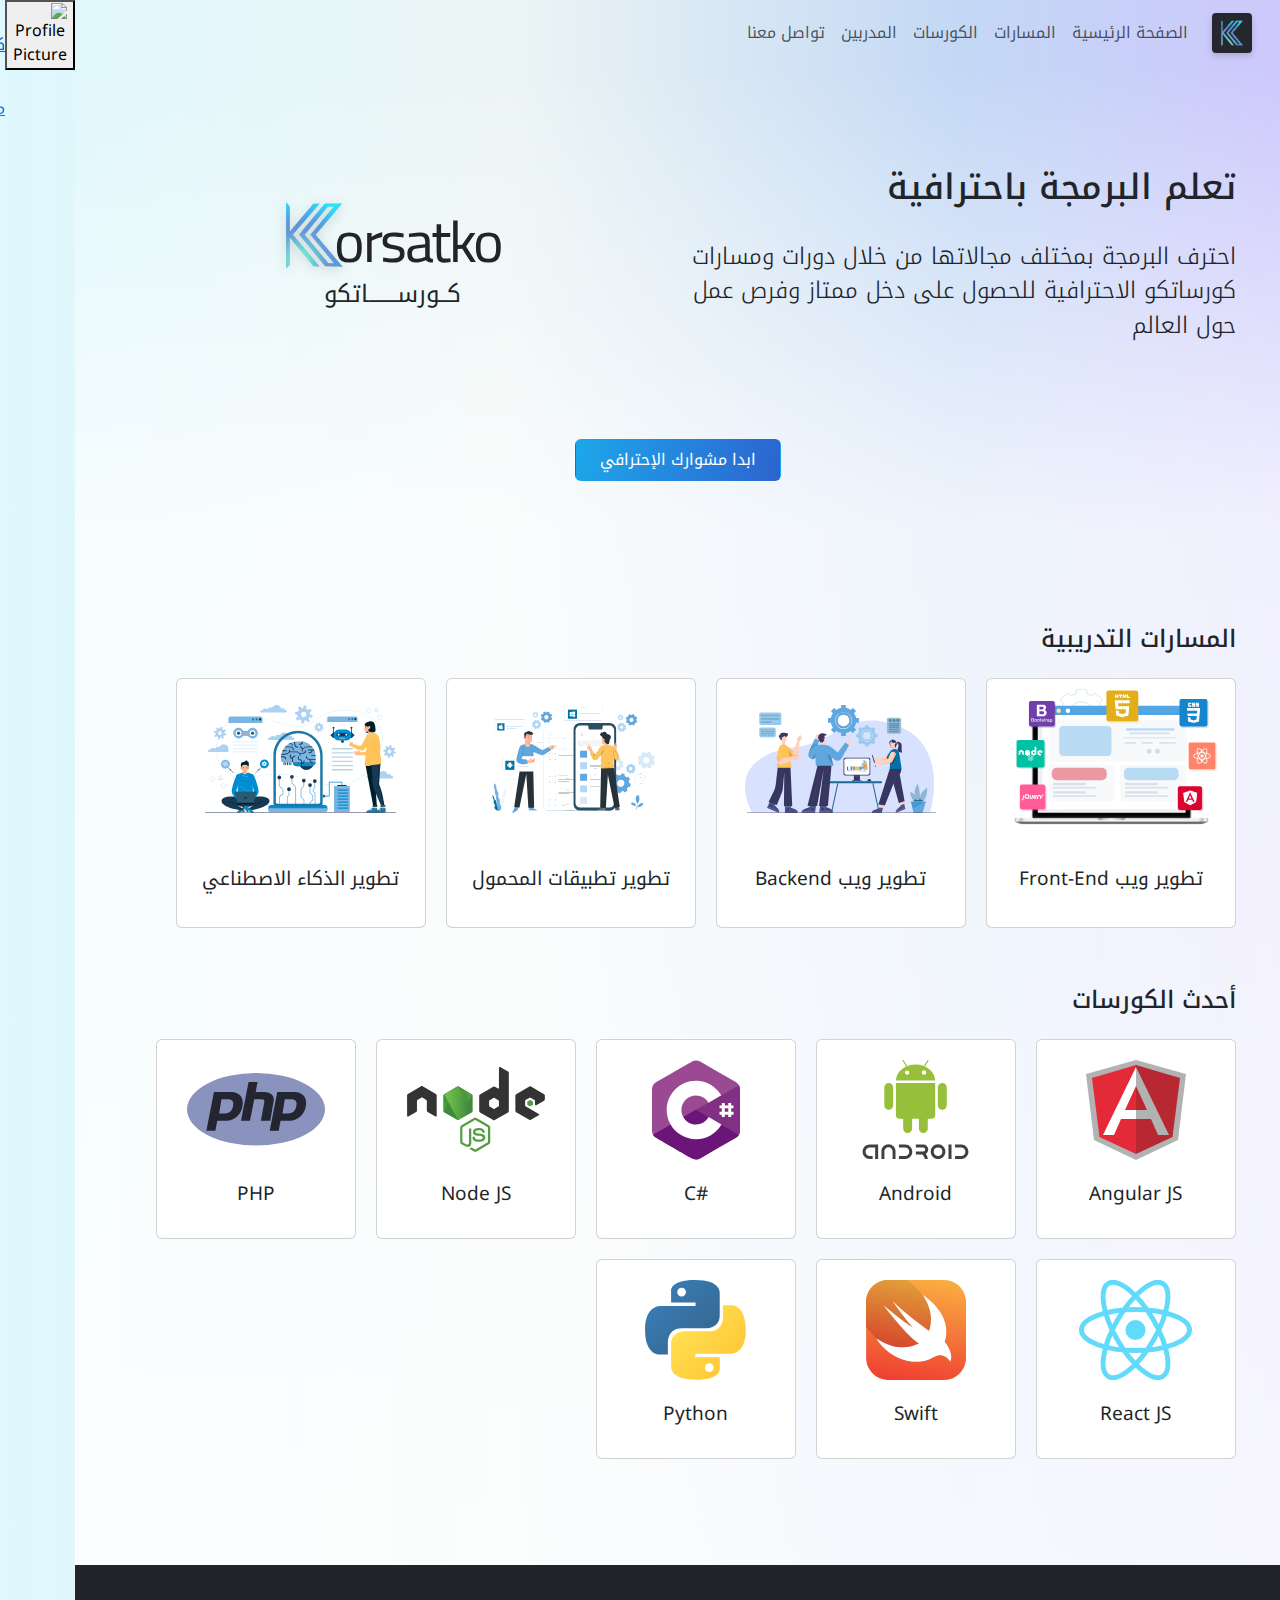
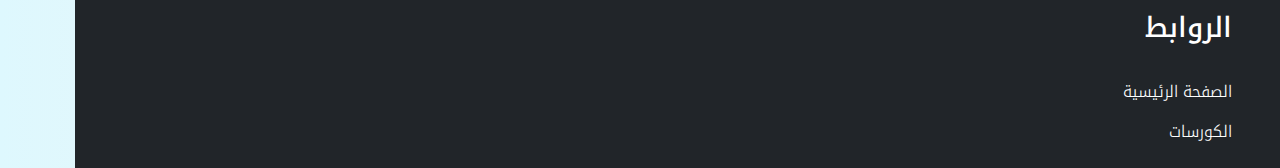
==== logged_in/index.html @ 7b0e7833 "Added logged in sidebar" ====
<!doctype html>
<html lang="ar" dir="rtl">

<head>
    <meta charset="utf-8">
    <meta name="viewport" content="width=device-width, initial-scale=1">

    <!-- Google Fonts -->
    <link rel="preconnect" href="https://fonts.googleapis.com">
    <link rel="preconnect" href="https://fonts.gstatic.com" crossorigin>
    <link
        href="https://fonts.googleapis.com/css2?family=Cairo&family=Noto+Kufi+Arabic:wght@100;200;300;400;500;600;700;800;900&display=swap"
        rel="stylesheet">
    <!-- Bootstrap CSS -->
    <link rel="stylesheet" href="/css/bootstrap.rtl.min.css">
    <!-- FontAwesome -->
    <link rel="stylesheet" href="/plugins/fontawesome6/css/fontawesome.min.css">
    <link rel="stylesheet" href="/plugins/fontawesome6/css/regular.min.css">
    <link rel="stylesheet" href="/plugins/fontawesome6/css/solid.min.css">

    <!-- Website CSS -->
    <link rel="stylesheet" href="/css/style.css">

    <title>Korsatko</title>
</head>

<body>
    <div class="wrapper">
        <div class="sidebar-wrapper">
            <div class="sidebar">
                <div class="profile">
                    <button type="button" data-bs-toggle="dropdown">
                        <img src="/img/profile/1.jpg" alt="Profile Picture">
                    </button>
                    <ul class="dropdown-menu border-0 shadow-sm">
                        <li>
                            <div class="dropdown-header rounded-top">أحمد راضي</div>
                        </li>
                        
                        <li>
                            <a href="#" class="dropdown-item">
                                <i class="fa-solid fa-user"></i>
                                <span>صفحتي الشخصية</span>
                            </a>
                        </li>
                        
                        <li>
                            <a href="#" class="dropdown-item">
                                <i class="fa-solid fa-right-from-bracket"></i>
                                <span>تسجيل الخروج</span>
                            </a>
                        </li>
                    </ul>
                </div>

                <ul class="nav flex-column">
                    <li class="nav-item">
                        <a href="#" class="sidebar-item">
                            <div class="icon">
                                <svg xmlns="http://www.w3.org/2000/svg" xmlns:xlink="http://www.w3.org/1999/xlink"
                                    width="36" height="33.241" viewBox="0 0 36 33.241">
                                    <defs>
                                        <filter id="event_list_FILL1_wght100_GRAD0_opsz24" x="0" y="0" width="36"
                                            height="33.241" filterUnits="userSpaceOnUse">
                                            <feOffset dy="2" input="SourceAlpha" />
                                            <feGaussianBlur stdDeviation="2" result="blur" />
                                            <feFlood flood-opacity="0.078" />
                                            <feComposite operator="in" in2="blur" />
                                            <feComposite in="SourceGraphic" />
                                        </filter>
                                    </defs>
                                    <g transform="matrix(1, 0, 0, 1, 0, 0)"
                                        filter="url(#event_list_FILL1_wght100_GRAD0_opsz24)">
                                        <path id="event_list_FILL1_wght100_GRAD0_opsz24-2"
                                            data-name="event_list_FILL1_wght100_GRAD0_opsz24"
                                            d="M147.862-766.759V-774.9H156v8.138ZM132-770.345v-.966h11.034v.966Zm15.862-9.517V-788H156v8.138ZM132-783.448v-.965h11.034v.965Z"
                                            transform="translate(-126 792)" fill="currentColor" />
                                    </g>
                                </svg>
                            </div>

                            <div class="title">
                                كورساتي
                            </div>
                        </a>
                    </li>

                    <li class="nav-item">
                        <a href="#" class="sidebar-item">
                            <div class="icon">
                                <svg xmlns="http://www.w3.org/2000/svg" xmlns:xlink="http://www.w3.org/1999/xlink"
                                    width="36" height="39.584" viewBox="0 0 36 39.584">
                                    <defs>
                                        <filter id="date_range_FILL1_wght100_GRAD0_opsz24" x="0" y="0" width="36"
                                            height="39.584" filterUnits="userSpaceOnUse">
                                            <feOffset dy="2" input="SourceAlpha" />
                                            <feGaussianBlur stdDeviation="2" result="blur" />
                                            <feFlood flood-opacity="0.078" />
                                            <feComposite operator="in" in2="blur" />
                                            <feComposite in="SourceGraphic" />
                                        </filter>
                                    </defs>
                                    <g transform="matrix(1, 0, 0, 1, 0, 0)"
                                        filter="url(#date_range_FILL1_wght100_GRAD0_opsz24)">
                                        <path id="date_range_FILL1_wght100_GRAD0_opsz24-2"
                                            data-name="date_range_FILL1_wght100_GRAD0_opsz24"
                                            d="M177.766-823.091a1.045,1.045,0,0,1-.76-.331,1.045,1.045,0,0,1-.331-.76,1.045,1.045,0,0,1,.331-.76,1.045,1.045,0,0,1,.76-.331,1.045,1.045,0,0,1,.76.331,1.045,1.045,0,0,1,.331.76,1.045,1.045,0,0,1-.331.76A1.045,1.045,0,0,1,177.766-823.091Zm6.234,0a1.045,1.045,0,0,1-.76-.331,1.045,1.045,0,0,1-.331-.76,1.045,1.045,0,0,1,.331-.76,1.045,1.045,0,0,1,.76-.331,1.045,1.045,0,0,1,.76.331,1.045,1.045,0,0,1,.331.76,1.045,1.045,0,0,1-.331.76A1.045,1.045,0,0,1,184-823.091Zm6.234,0a1.045,1.045,0,0,1-.76-.331,1.045,1.045,0,0,1-.331-.76,1.045,1.045,0,0,1,.331-.76,1.045,1.045,0,0,1,.76-.331,1.045,1.045,0,0,1,.76.331,1.045,1.045,0,0,1,.331.76,1.045,1.045,0,0,1-.331.76A1.045,1.045,0,0,1,190.234-823.091ZM172-812.416v-24h5.455V-840H178.7v3.584h10.753V-840h1.091v3.584H196v24Zm1.091-1.091h21.818v-14.338H173.091Z"
                                            transform="translate(-166 844)" fill="currentColor" />
                                    </g>
                                </svg>
                            </div>

                            <div class="title">
                                مواعيدي
                            </div>
                        </a>
                    </li>
                </ul>
            </div>
        </div>

        <div class="page-wrapper">
            <nav class="navbar navbar-expand-md mx-sm-3">
                <div class="d-flex w-100 justify-content-between container-fluid">
                    <a href="/" class="navbar-brand">
                        <div class="brand-container drop-shadow">
                            <img src="/img/k-logo-t.png" alt="Korsatko" height="28">
                        </div>
                    </a>

                    <button class="navbar-toggler" type="button" data-bs-toggle="collapse" data-bs-target="#mainNav">
                        <i class="fa-solid fa-bars"></i>
                    </button>

                    <div class="collapse navbar-collapse me-auto mb-2 mb-md-0" id="mainNav">
                        <div class="w-100 d-md-flex justify-content-between">
                            <div class="">
                                <ul class="navbar-nav">
                                    <li class="nav-item">
                                        <a href="/" class="nav-link">الصفحة الرئيسية</a>
                                    </li>

                                    <li class="nav-item">
                                        <a href="#" class="nav-link">المسارات</a>
                                    </li>
                                    <li class="nav-item">
                                        <a href="#" class="nav-link">الكورسات</a>
                                    </li>
                                    <li class="nav-item">
                                        <a href="#" class="nav-link">المدربين</a>
                                    </li>
                                    <li class="nav-item">
                                        <a href="#" class="nav-link">تواصل معنا</a>
                                    </li>
                                </ul>
                            </div>
                        </div>
                    </div>
                </div>
            </nav>

            <div class="content-wrapper">
                <div class="fading-bg">
                    <div class="container pt-0 pt-md-5 pb-5">
                        <div class="row py-5 flex-column-reverse flex-md-row">
                            <div class="col-12 col-md-6 hero-text">
                                <div class="heading text-center text-md-start mt-5 mt-md-0">
                                    تعلم البرمجة باحترافية
                                </div>
                                <div class="subheading">
                                    احترف البرمجة بمختلف مجالاتها من خلال دورات ومسارات كورساتكو الاحترافية للحصول على
                                    دخل
                                    ممتاز
                                    وفرص عمل حول العالم
                                </div>
                            </div>

                            <div class="col-12 col-md-6 hero-image">
                                <div class="brand-full">
                                    <div class="top">
                                        <img src="/img/k-logo-t.png">
                                        <span>orsatko</span>
                                    </div>
                                    <div class="bottom">
                                        كــورســـــــاتكو
                                    </div>
                                </div>
                            </div>
                        </div>

                        <div class="row mt-sm-5">
                            <div class="hero-call-to-action">
                                <a href="#" class="btn bg-primary-gradient glow-on-hover">
                                    ابدا مشوارك الإحترافي
                                </a>
                            </div>
                        </div>
                    </div>
                </div>

                <div class="fading-bg">
                    <div class="container py-5">
                        <div class="mt-5 mb-4">
                            <h4>المسارات التدريبية</h4>
                        </div>

                        <div class="cards-container mb-5">
                            <a href="#" class="card card-fixed scale-on-hover">
                                <div class="card-image">
                                    <img src="/img/tracks/frontend.svg" alt="Frontend">
                                </div>

                                <div class="card-body">
                                    <div class="card-title">
                                        تطوير ويب Front-End
                                    </div>
                                </div>
                            </a>

                            <a href="#" class="card card-fixed scale-on-hover">
                                <div class="card-image">
                                    <img src="/img/tracks/backend.svg" alt="Frontend" class="p-3">
                                </div>

                                <div class="card-body">
                                    <div class="card-title">
                                        تطوير ويب Backend
                                    </div>
                                </div>
                            </a>

                            <a href="#" class="card card-fixed scale-on-hover">
                                <div class="card-image">
                                    <img src="/img/tracks/mobile.svg" alt="Frontend" class="p-3">
                                </div>

                                <div class="card-body">
                                    <div class="card-title">
                                        تطوير تطبيقات المحمول
                                    </div>
                                </div>
                            </a>

                            <a href="#" class="card card-fixed scale-on-hover">
                                <div class="card-image">
                                    <img src="/img/tracks/ai.svg" alt="Frontend" class="p-3">
                                </div>

                                <div class="card-body">
                                    <div class="card-title">
                                        تطوير الذكاء الاصطناعي
                                    </div>
                                </div>
                            </a>
                        </div>


                        <div class="mt-5 mb-4">
                            <h4>أحدث الكورسات</h4>
                        </div>

                        <div class="cards-container small mb-5">
                            <a href="#" class="card card-fixed small scale-on-hover">
                                <div class="card-image">
                                    <img src="/img/courses/angular.svg" alt="Frontend">
                                </div>

                                <div class="card-body">
                                    <div class="card-title">
                                        Angular JS
                                    </div>
                                </div>
                            </a>

                            <a href="#" class="card card-fixed small scale-on-hover">
                                <div class="card-image">
                                    <img src="/img/courses/android.svg" alt="Frontend">
                                </div>

                                <div class="card-body">
                                    <div class="card-title">
                                        Android
                                    </div>
                                </div>
                            </a>

                            <a href="#" class="card card-fixed small scale-on-hover">
                                <div class="card-image">
                                    <img src="/img/courses/c_sharp.svg" alt="Frontend">
                                </div>

                                <div class="card-body">
                                    <div class="card-title" style="direction: ltr;">
                                        C#
                                    </div>
                                </div>
                            </a>

                            <a href="#" class="card card-fixed small scale-on-hover">
                                <div class="card-image">
                                    <img src="/img/courses/node-js.svg" alt="Frontend">
                                </div>

                                <div class="card-body">
                                    <div class="card-title">
                                        Node JS
                                    </div>
                                </div>
                            </a>

                            <a href="#" class="card card-fixed small scale-on-hover">
                                <div class="card-image">
                                    <img src="/img/courses/php.svg" alt="Frontend">
                                </div>

                                <div class="card-body">
                                    <div class="card-title">
                                        PHP
                                    </div>
                                </div>
                            </a>

                            <a href="#" class="card card-fixed small scale-on-hover">
                                <div class="card-image">
                                    <img src="/img/courses/react.svg" alt="Frontend">
                                </div>

                                <div class="card-body">
                                    <div class="card-title">
                                        React JS
                                    </div>
                                </div>
                            </a>

                            <a href="#" class="card card-fixed small scale-on-hover">
                                <div class="card-image">
                                    <img src="/img/courses/swift.svg" alt="Frontend">
                                </div>

                                <div class="card-body">
                                    <div class="card-title">
                                        Swift
                                    </div>
                                </div>
                            </a>

                            <a href="#" class="card card-fixed small scale-on-hover">
                                <div class="card-image">
                                    <img src="/img/courses/python.svg" alt="Frontend">
                                </div>

                                <div class="card-body">
                                    <div class="card-title">
                                        Python
                                    </div>
                                </div>
                            </a>
                        </div>
                    </div>
                </div>
            </div>

            <footer class="footer text-bg-dark">
                <div class="container p-sm-3">
                    <div class="row">
                        <div class="col-12 col-sm-3">
                            <h3>الروابط</h3>

                            <ul class="nav flex-column">
                                <li class="nav-item">
                                    <a href="/" class="nav-link white">الصفحة الرئيسية</a>
                                </li>

                                <li class="nav-item">
                                    <a href="#" class="nav-link white">الكورسات</a>
                                </li>
---- plugins/fontawesome6/css/regular.min.css ----
/*!
 * Font Awesome Free 6.4.2 by @fontawesome - https://fontawesome.com
 * License - https://fontawesome.com/license/free (Icons: CC BY 4.0, Fonts: SIL OFL 1.1, Code: MIT License)
 * Copyright 2023 Fonticons, Inc.
 */
:host,:root{--fa-style-family-classic:"Font Awesome 6 Free";--fa-font-regular:normal 400 1em/1 "Font Awesome 6 Free"}@font-face{font-family:"Font Awesome 6 Free";font-style:normal;font-weight:400;font-display:block;src:url(../webfonts/fa-regular-400.woff2) format("woff2"),url(../webfonts/fa-regular-400.ttf) format("truetype")}.fa-regular,.far{font-weight:400}
---- plugins/fontawesome6/css/solid.min.css ----
/*!
 * Font Awesome Free 6.4.2 by @fontawesome - https://fontawesome.com
 * License - https://fontawesome.com/license/free (Icons: CC BY 4.0, Fonts: SIL OFL 1.1, Code: MIT License)
 * Copyright 2023 Fonticons, Inc.
 */
:host,:root{--fa-style-family-classic:"Font Awesome 6 Free";--fa-font-solid:normal 900 1em/1 "Font Awesome 6 Free"}@font-face{font-family:"Font Awesome 6 Free";font-style:normal;font-weight:900;font-display:block;src:url(../webfonts/fa-solid-900.woff2) format("woff2"),url(../webfonts/fa-solid-900.ttf) format("truetype")}.fa-solid,.fas{font-weight:900}
---- css/style.css ----
.drop-shadow {
    box-shadow: 0 3px 6px rgba(0, 0, 0, 0.16);
}

.brand-container {
    background-color: #26262E;
    width: 40px;
    height: 40px;
    border-radius: 4px;
    display: flex;
    align-items: center;
    justify-content: center;
}

body {
    background-image: linear-gradient(90deg,
            #DEF8FE,
            #ECF5F4 40%,
            #C3D8F5 75%,
            #CDC8FC);
    min-height: 100vh;
}

.content-wrapper .fading-bg:first-child {
    background-image: linear-gradient(rgba(255, 255, 255, 0),
            rgba(255, 255, 255, 0.73));
}

.content-wrapper .fading-bg:not(:first-child) {
    background-image: linear-gradient(rgba(255, 255, 255, 0.73),
            rgba(255, 255, 255, 0.83));

    min-height: 100vh;
}

.footer {
    background-color: #24253B;
}

.brand-full {
    float: left;
    direction: ltr !important;
    display: inline;
}

.brand-full .top {
    width: fit-content;
    display: flex;
}

.brand-full img {
    height: 72px;
    filter: drop-shadow(0 3px 6px rgba(0, 0, 0, 0.16));
    margin-right: -10.5px;
}

.brand-full span {
    font-family: Cairo;
    font-size: 58px;
    letter-spacing: -2.5px;
    line-height: 1.44;
}

.brand-full .bottom {
    font-size: 24px;
    text-align: center;
    line-height: 1;
}

.hero-text .heading {
    font-size: 35px;
    font-weight: 500;
    margin-bottom: 25px;
}

.hero-text .subheading {
    font-size: 23px;
    font-weight: 300;
}

@media screen and (max-width: 440px) {
    .hero-text .heading {
        font-size: 28px;
    }

    .hero-text .subheading {
        font-size: 21px;
    }
}

.hero-image {
    display: flex;
    justify-content: center;
    align-items: center;
}

.hero-call-to-action {
    display: flex;
    justify-content: center;
}

.bg-primary-gradient {
    background-image: linear-gradient(100deg, #1DA7EA, #2D64CF);
}

.hero-call-to-action .btn {
    color: white;
    font-size: 16px;
    font-weight: 400;
    padding: 8px 24px;
}

.nav-item {
    text-align: center;
    align-items: center;
    display: inline-flex;
}

.card-fixed {
    width: 250px;
    min-height: 250px;
    margin: 10px;
}
.card-fixed.small {
    width: 200px;
    min-height: 200px;
}

a.card-fixed {
    text-decoration: none;
}

.card-image {
    height: 160px;
    padding: 10px;
    display: flex;
    justify-content: center;
    align-items: center;
}
.small .card-image {
    height: 120px;
    padding: 20px 30px 0;
}

.card-image img {
    max-width: 100%;
    max-height: 100%;
}

.card-fixed .card-body {
    display: flex;
    flex-direction: column;
    justify-content: center;
}

.card-title {
    font-size: 19px;
    font-weight: 400;
    text-align: center;
}

.cards-container {
    display: flex;
    margin: -10px;
    flex-direction: column;
    align-items: center;
}

@media screen and (min-width: 768px) {
    .cards-container {
        display: flex;
        flex-direction: row;
        align-items: start;
        flex-wrap: wrap;
    }
}

@media screen and (min-width: 460px) {
    .cards-container.small {
        display: flex;
        flex-direction: row;
        align-items: start;
        flex-wrap: wrap;
    }
}

.scale-on-hover {
    transition: all 0.15s ease-in-out;
}
.scale-on-hover:hover {
    transform: scale(1.07);
}

.footer {
    padding-bottom: 0;
}

.footer a.nav-link {
    color: white;
    font-weight: 300;
    font-size: 16px;
    padding: 8px 0;
}
.footer a.nav-link:hover {
    color: #aaa;
}

.footer h3 {
    padding: 30px 0 20px;
}

.footer p {
    font-weight: 200;
    font-size: 16px;
    line-height: 30px;
    margin-bottom: 5px;
}

.icons {
    margin: 0 -5px;
}

.icons a {
    text-decoration: none;
    margin: 0 5px;
}

.icons svg {
    width: 40px;
}

.ltr-right {
    direction: ltr;
    text-align: right;
}

.copy-notice {
    font-weight: 400;
    font-size: 14px;
    color: #DADADA;
}

.glow-on-hover {
    transition: all 0.2s ease-in-out;
}

.glow-on-hover:hover {
    filter: brightness(1.1);
}


/* Login */

.nav-login-button {
    background-color: transparent;
    border: none;
    margin-right: 25px;
}

.nav-login-button.active {
    background-color: #0000000a;
}

.login-page-card {
    background-color: white;
    padding: 30px;
    max-width: 380px;
    border-radius: 6px;
    box-shadow: 5px 10px 15px rgba(0, 0, 0, 0.10);
    margin: 50px auto;
}

.login-page-header {
    text-align: center;
    font-size: 24px;
    font-weight: 700;
    margin-bottom: 20px;
}


/* Course */

.thumbnail {
    width: 150px;
    height: 150px;
    object-fit: cover;
}

@media screen and (max-width: 768px) {
    .thumbnail {
        width: 70px;
        height: 70px;
    }
}

.max-width-1 {
    max-width: 500px;
}

.max-height-5 {
    max-height: 26px;
}

.color-dark-blue {
    color: rgb(26, 68, 78);
}

/* Logged In Sidebar */

.wrapper {
    display: flex;
    flex-direction: row-reverse;
}

.page-wrapper {
    flex-grow: 1;
}

:root {
    --sidebar-width: 75px;
    --profile-width: 50px;
}

.sidebar-wrapper + .page-wrapper {
    margin-left: var(--sidebar-width) !important;
}

.sidebar {
    position: fixed;
    top: 0;
    left: 0;
    width: var(--sidebar-width);
    height: 100vh;
    display: flex;
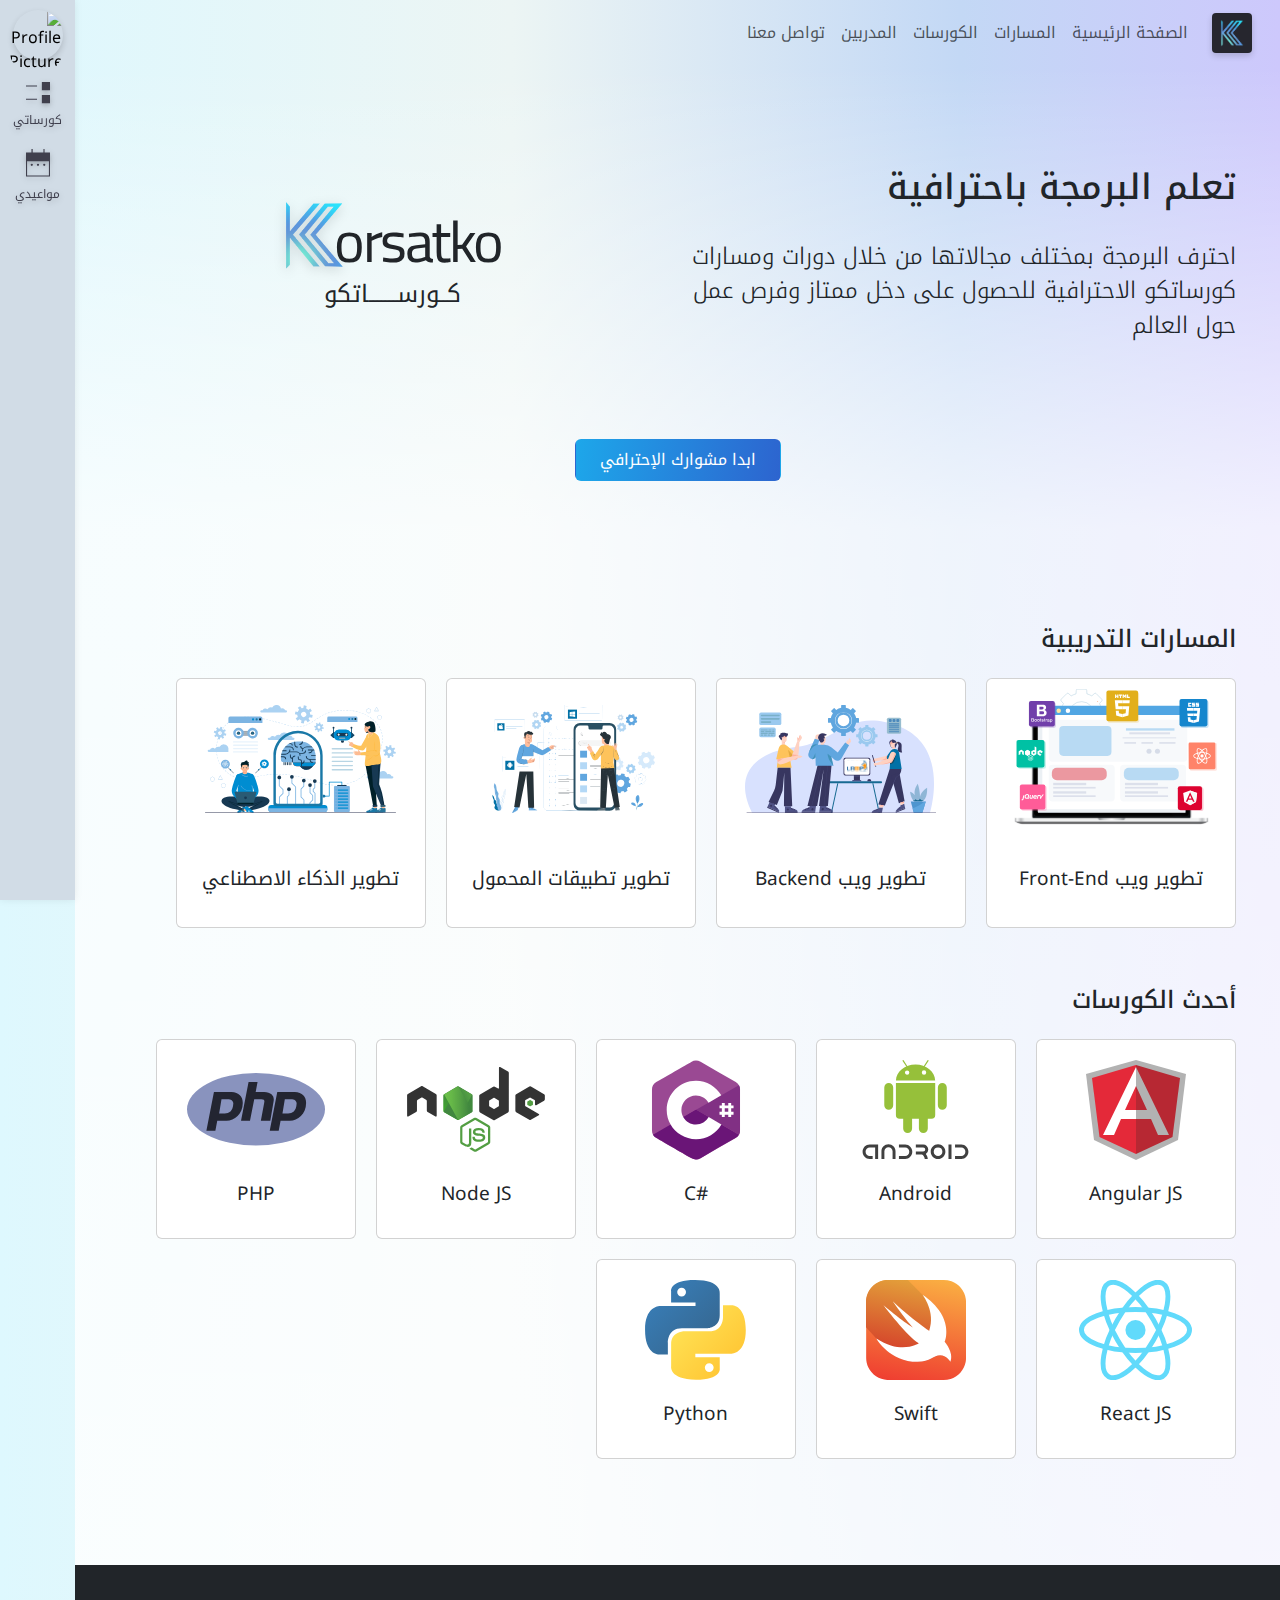
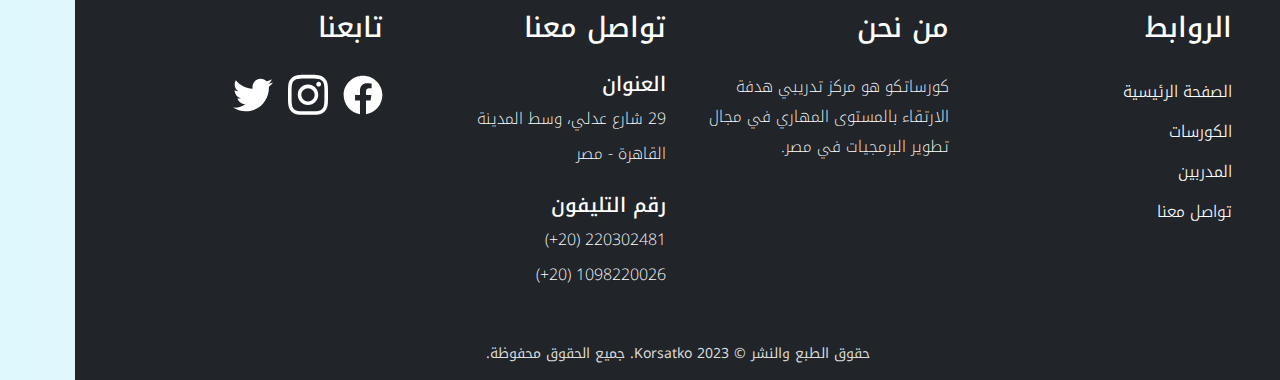
==== commit aea755a7: "Added logged in sidebar (append to last commit)" ====
--- a/logged_in/index.html
+++ b/logged_in/index.html
@@ -374,4 +374,72 @@
                                 <li class="nav-item">
                                     <a href="#" class="nav-link white">الكورسات</a>
                                 </li>
-           +                                <li class="nav-item">
+                                    <a href="#" class="nav-link white">المدربين</a>
+                                </li>
+                                <li class="nav-item">
+                                    <a href="#" class="nav-link white">تواصل معنا</a>
+                                </li>
+                            </ul>
+                        </div>
+
+                        <div class="col-12 col-sm-3">
+                            <h3>من نحن</h3>
+                            <p>
+                                كورساتكو هو مركز تدريبي هدفة الارتقاء بالمستوى المهاري في مجال تطوير البرمجيات في مصر.
+                            </p>
+                        </div>
+
+                        <div class="col-12 col-sm-3">
+                            <h3>تواصل معنا</h3>
+
+                            <h5>العنوان</h5>
+
+                            <p>29 شارع عدلي، وسط المدينة</p>
+                            <p>القاهرة - مصر</p>
+
+                            <h5 class="mt-4">رقم التليفون</h5>
+
+                            <p class="ltr-right">(+20) 220302481</p>
+                            <p class="ltr-right">(+20) 1098220026</p>
+                        </div>
+
+                        <div class="col-12 col-sm-3">
+                            <h3>تابعنا</h3>
+
+                            <div class="icons">
+                                <a href="#">
+                                    <svg xmlns="http://www.w3.org/2000/svg" fill="#ffffff" viewBox="0 0 512 512">
+                                        <path
+                                            d="M504 256C504 119 393 8 256 8S8 119 8 256c0 123.78 90.69 226.38 209.25 245V327.69h-63V256h63v-54.64c0-62.15 37-96.48 93.67-96.48 27.14 0 55.52 4.84 55.52 4.84v61h-31.28c-30.8 0-40.41 19.12-40.41 38.73V256h68.78l-11 71.69h-57.78V501C413.31 482.38 504 379.78 504 256z" />
+                                    </svg>
+                                </a>
+                                <a href="#">
+                                    <svg xmlns="http://www.w3.org/2000/svg" fill="#ffffff" viewBox="0 0 448 512">
+                                        <path
+                                            d="M224.1 141c-63.6 0-114.9 51.3-114.9 114.9s51.3 114.9 114.9 114.9S339 319.5 339 255.9 287.7 141 224.1 141zm0 189.6c-41.1 0-74.7-33.5-74.7-74.7s33.5-74.7 74.7-74.7 74.7 33.5 74.7 74.7-33.6 74.7-74.7 74.7zm146.4-194.3c0 14.9-12 26.8-26.8 26.8-14.9 0-26.8-12-26.8-26.8s12-26.8 26.8-26.8 26.8 12 26.8 26.8zm76.1 27.2c-1.7-35.9-9.9-67.7-36.2-93.9-26.2-26.2-58-34.4-93.9-36.2-37-2.1-147.9-2.1-184.9 0-35.8 1.7-67.6 9.9-93.9 36.1s-34.4 58-36.2 93.9c-2.1 37-2.1 147.9 0 184.9 1.7 35.9 9.9 67.7 36.2 93.9s58 34.4 93.9 36.2c37 2.1 147.9 2.1 184.9 0 35.9-1.7 67.7-9.9 93.9-36.2 26.2-26.2 34.4-58 36.2-93.9 2.1-37 2.1-147.8 0-184.8zM398.8 388c-7.8 19.6-22.9 34.7-42.6 42.6-29.5 11.7-99.5 9-132.1 9s-102.7 2.6-132.1-9c-19.6-7.8-34.7-22.9-42.6-42.6-11.7-29.5-9-99.5-9-132.1s-2.6-102.7 9-132.1c7.8-19.6 22.9-34.7 42.6-42.6 29.5-11.7 99.5-9 132.1-9s102.7-2.6 132.1 9c19.6 7.8 34.7 22.9 42.6 42.6 11.7 29.5 9 99.5 9 132.1s2.7 102.7-9 132.1z" />
+                                    </svg>
+                                </a>
+                                <a href="#">
+                                    <svg xmlns="http://www.w3.org/2000/svg" fill="#ffffff" viewBox="0 0 512 512">
+                                        <path
+                                            d="M459.37 151.716c.325 4.548.325 9.097.325 13.645 0 138.72-105.583 298.558-298.558 298.558-59.452 0-114.68-17.219-161.137-47.106 8.447.974 16.568 1.299 25.34 1.299 49.055 0 94.213-16.568 130.274-44.832-46.132-.975-84.792-31.188-98.112-72.772 6.498.974 12.995 1.624 19.818 1.624 9.421 0 18.843-1.3 27.614-3.573-48.081-9.747-84.143-51.98-84.143-102.985v-1.299c13.969 7.797 30.214 12.67 47.431 13.319-28.264-18.843-46.781-51.005-46.781-87.391 0-19.492 5.197-37.36 14.294-52.954 51.655 63.675 129.3 105.258 216.365 109.807-1.624-7.797-2.599-15.918-2.599-24.04 0-57.828 46.782-104.934 104.934-104.934 30.213 0 57.502 12.67 76.67 33.137 23.715-4.548 46.456-13.32 66.599-25.34-7.798 24.366-24.366 44.833-46.132 57.827 21.117-2.273 41.584-8.122 60.426-16.243-14.292 20.791-32.161 39.308-52.628 54.253z" />
+                                    </svg>
+                                </a>
+                            </div>
+                        </div>
+                    </div>
+
+                    <div class="text-center mt-5 copy-notice">
+                        حقوق الطبع والنشر © 2023 Korsatko. جميع الحقوق محفوظة.
+                    </div>
+                </div>
+            </footer>
+        </div>
+
+    </div>
+
+    <script src="/js/bootstrap.bundle.min.js"></script>
+</body>
+
+</html>--- a/css/style.css
+++ b/css/style.css
@@ -331,4 +331,193 @@
     left: 0;
     width: var(--sidebar-width);
     height: 100vh;
-    display: flex;+    display: flex;
+    flex-direction: column;
+    align-items: center;
+    background-color: #D1DCE6;
+    color: #3F3F4D;
+    box-shadow: 0 0 8px rgba(0, 0, 0, 0.08);
+}
+
+.sidebar-item {
+    width: var(--sidebar-width);
+    padding: 8px 0;
+    filter: drop-shadow(0 2px 3px rgba(0, 0, 0, 0.16));
+}
+
+a.sidebar-item {
+    color: inherit;
+    text-decoration: inherit;
+}
+
+a.sidebar-item.active {
+    background-color: rgba(255, 255, 255, 0.5);
+}
+
+a.sidebar-item:hover:not(.active) {
+    background-color: rgba(0, 0, 0, 0.04);
+}
+
+.sidebar-item .title {
+    font-size: 12px;
+}
+
+.sidebar-item .profile {
+    width: var(--profile-width);
+    height: var(--profile-width);
+    border-radius: 25px;
+}
+
+.profile {
+    margin: 10px;
+}
+
+.profile {
+    width: var(--profile-width);
+    height: var(--profile-width);
+    border-radius: calc(var(--profile-width) / 2);
+    box-shadow: 0 3px 6px rgba(0, 0, 0, 0.16);
+}
+
+.profile img {
+    width: var(--profile-width);
+    height: var(--profile-width);
+    border-radius: 25px;
+}
+
+.profile:hover img {
+    filter: brightness(0.97) contrast(0.96);
+}
+
+.footer .nav-item a {
+    text-align: right;
+}
+
+.profile button {
+    border: none;
+    background: none;
+    padding: 0;
+}
+
+.sidebar-wrapper {
+    z-index: 20;
+}
+
+.page-wrapper {
+    z-index: 10;
+}
+
+.profile .dropdown-menu {
+    position: fixed !important;
+    left: var(--sidebar-width) !important;
+    top: 0 !important;
+    transform: none !important;
+    margin: 8px !important;
+}
+
+.profile .dropdown-menu {
+    padding-top: 0;
+}
+
+.profile .dropdown-header {
+    background-color: #E3EAF0;
+    color: #3F3F4D;
+    font-size: 15px;
+    text-align: center;
+    font-weight: 500;
+    margin-bottom: 4px;
+}
+
+.profile .dropdown-item {
+    color: #3F3F4D;
+    font-size: 14px;
+    padding: 10px 15px;
+}
+
+.profile .dropdown-item i {
+    width: 15px;
+    text-align: left;
+    margin-left: 5px;
+}
+
+@media screen and (max-width: 576px) {
+    :root {
+        --sidebar-width: 50px;
+        --profile-width: 38px;
+    }
+    
+    .sidebar-wrapper + .page-wrapper {
+        margin-bottom: var(--sidebar-width) !important;
+        margin-left: 0 !important;
+    }
+    
+    .sidebar {
+        position: fixed;
+        top: initial;
+        bottom: 0;
+        left: 0;
+        right: 0;
+        height: var(--sidebar-width);
+        width: 100%;
+        flex-direction: row-reverse;
+        align-items: center;
+        justify-content: space-between;
+        padding-right: 8px;
+        background-color: #43444F;
+        color: white;
+    }
+    
+    .sidebar-item {
+        height: var(--sidebar-width);
+        width: initial;
+        padding: 0 12px;
+        display: flex;
+        flex-direction: column;
+        justify-content: center;
+        filter: inherit;
+    }
+    
+    .sidebar .nav {
+        flex-direction: row !important;
+    }
+    
+    .sidebar .icon {
+        display: flex;
+        flex-direction: column;
+        align-items: center;
+        justify-content: center;
+    }
+    
+    .sidebar .icon svg {
+        height: calc(var(--profile-width) - 9px);
+    }
+    
+    .sidebar-item .title {
+        font-size: 9px;
+        font-weight: 500;
+    }
+    
+    a.sidebar-item.active {
+        background-color: rgba(0, 0, 0, 0.16);
+    }
+    
+    a.sidebar-item:hover:not(.active) {
+        background-color: rgba(255, 255, 255, 0.05);
+    }
+    
+    .profile .dropdown-menu {
+        position: fixed !important;
+        bottom: var(--sidebar-width) !important;
+        top: inherit !important;
+        left: 0 !important;
+        transform: none !important;
+        margin: 8px !important;
+    }
+    
+    .profile .dropdown-header {
+        background-color: #7A7C94;
+        color: white;
+        font-size: 15px;
+    }
+    
+}